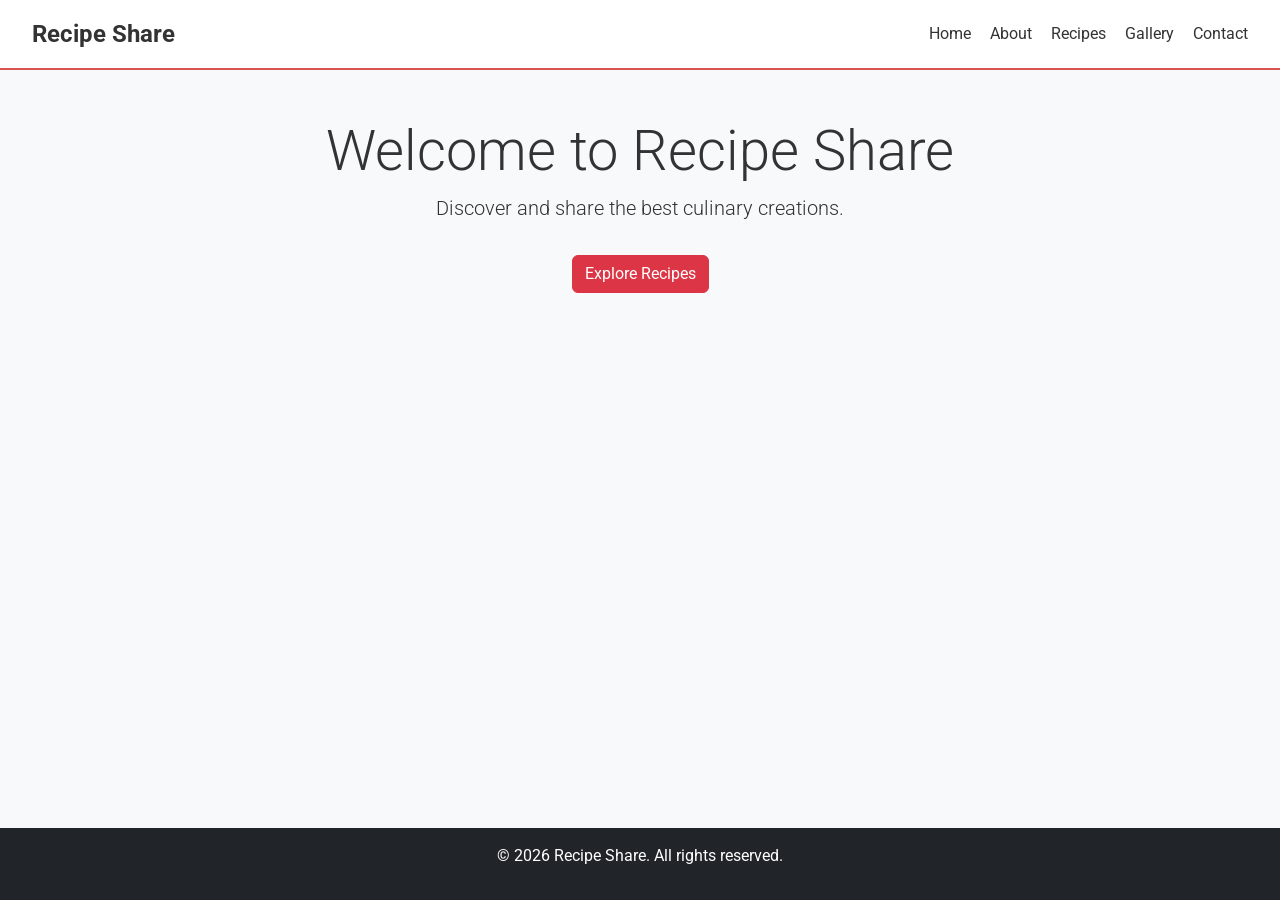
==== index.html @ 20cbf23e "first commit" ====
<!-- Home Page -->
<!DOCTYPE html>
<html lang="en">
<head>
  <meta charset="UTF-8">
  <meta name="viewport" content="width=device-width, initial-scale=1.0">
  <title>Recipe Share - Home</title>
  <link href="https://cdn.jsdelivr.net/npm/bootstrap@5.3.0/dist/css/bootstrap.min.css" rel="stylesheet">
  <link rel="stylesheet" href="css/style.css">
</head>
<body>
  <header class="custom-header">
    <div class="logo fw-bold fs-4">Recipe Share</div>
    <nav>
      <a href="index.html">Home</a>
      <a href="about.html">About</a>
      <a href="recipes.html">Recipes</a>
      <a href="gallery.html">Gallery</a>
      <a href="contact.html">Contact</a>
    </nav>
  </header>
  
  <main class="container mt-5 text-center">
    <h1 class="display-4">Welcome to Recipe Share</h1>
    <p class="lead">Discover and share the best culinary creations.</p>
    <a href="recipes.html" class="btn btn-danger mt-3">Explore Recipes</a>
  </main>

  <footer class="bg-dark text-white text-center py-3 mt-5">
    <p>&copy; 2026 Recipe Share. All rights reserved.</p>
  </footer>
</body>
</html>
---- css/style.css ----
/* Main stylesheet for Recipe Website */
@import url('https://fonts.googleapis.com/css2?family=Roboto:wght@400;700&display=swap');

:root {
  --primary-color: #d9534f;
  --bg-light: #f8f9fa;
  --text-dark: #333333;
}

body {
  font-family: 'Roboto', sans-serif;
  color: var(--text-dark);
  background-color: var(--bg-light);
  margin: 0;
  display: flex;
  flex-direction: column;
  min-height: 100vh;
}

main {
  flex: 1;
}

.custom-header {
  display: flex;
  justify-content: space-between;
  align-items: center;
  padding: 1rem 2rem;
  background-color: #ffffff;
  border-bottom: 2px solid var(--primary-color);
}

.custom-header nav a {
  margin-left: 15px;
  text-decoration: none;
  color: var(--text-dark);
}

.custom-header nav a:hover {
  color: var(--primary-color);
}

.recipe-grid {
  display: grid;
  grid-template-columns: repeat(3, 1fr);
  gap: 20px;
}

.relative-box {
  position: relative;
  padding: 20px;
  background: #fff;
  border: 1px solid #ddd;
}

.absolute-badge {
  position: absolute;
  top: -10px;
  right: -10px;
  background: var(--primary-color);
  color: white;
  padding: 5px 10px;
  border-radius: 50%;
}

.table-custom tr:nth-child(even) {
  background-color: #e9ecef;
}

input:focus, textarea:focus {
  border-color: var(--primary-color);
  outline: none;
  box-shadow: 0 0 5px rgba(217, 83, 79, 0.5);
}

@media (max-width: 768px) {
  .recipe-grid {
    grid-template-columns: repeat(2, 1fr);
  }
}

@media (max-width: 480px) {
  .custom-header {
    flex-direction: column;
    text-align: center;
  }
  .recipe-grid {
    grid-template-columns: 1fr;
  }
}
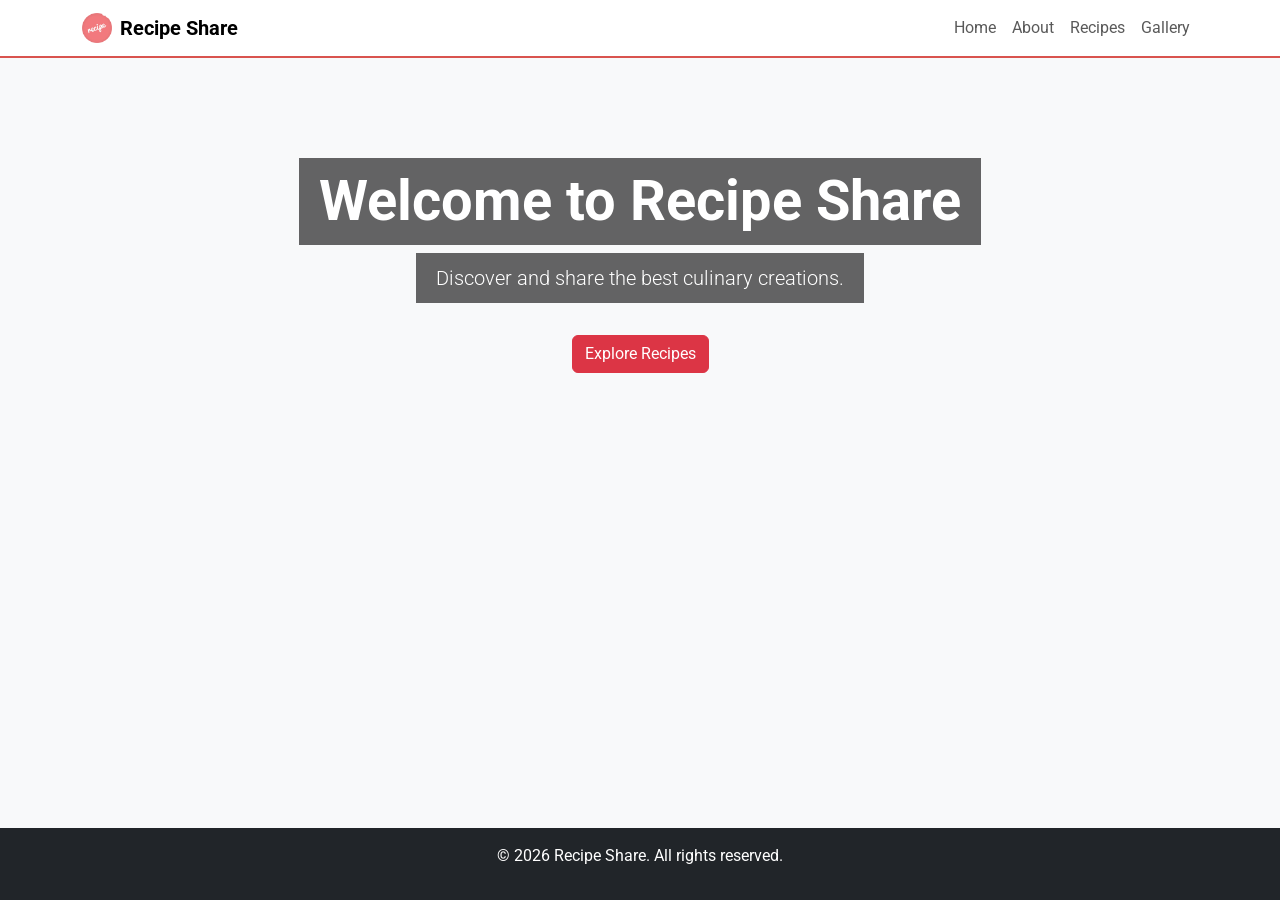
==== commit fd02b48c: "init" ====
--- a/index.html
+++ b/index.html
@@ -1,33 +1,50 @@
-<!-- Home Page -->
+<!-- Starter Home Page -->
 <!DOCTYPE html>
 <html lang="en">
 <head>
   <meta charset="UTF-8">
   <meta name="viewport" content="width=device-width, initial-scale=1.0">
   <title>Recipe Share - Home</title>
+  <link rel="icon" href="images/icon.ico" type="image/x-icon">
   <link href="https://cdn.jsdelivr.net/npm/bootstrap@5.3.0/dist/css/bootstrap.min.css" rel="stylesheet">
   <link rel="stylesheet" href="css/style.css">
 </head>
 <body>
-  <header class="custom-header">
-    <div class="logo fw-bold fs-4">Recipe Share</div>
-    <nav>
-      <a href="index.html">Home</a>
-      <a href="about.html">About</a>
-      <a href="recipes.html">Recipes</a>
-      <a href="gallery.html">Gallery</a>
-      <a href="contact.html">Contact</a>
-    </nav>
-  </header>
+  <nav class="navbar navbar-expand-lg navbar-light custom-header sticky-top">
+    <div class="container">
+      <a class="navbar-brand d-flex align-items-center fw-bold" href="index.html">
+        <img src="images/icon.ico" alt="Logo" width="30" height="30" class="me-2">
+        Recipe Share
+      </a>
+      <button class="navbar-toggler" type="button" data-bs-toggle="collapse" data-bs-target="#navbarNav">
+        <span class="navbar-toggler-icon"></span>
+      </button>
+      <div class="collapse navbar-collapse" id="navbarNav">
+        <ul class="navbar-nav ms-auto">
+          <li class="nav-item"><a class="nav-link" href="index.html">Home</a></li>
+          <li class="nav-item"><a class="nav-link" href="about.html">About</a></li>
+          <li class="nav-item"><a class="nav-link" href="recipes.html">Recipes</a></li>
+          <li class="nav-item"><a class="nav-link" href="gallery.html">Gallery</a></li>
+        </ul>
+      </div>
+    </div>
+  </nav>
   
-  <main class="container mt-5 text-center">
-    <h1 class="display-4">Welcome to Recipe Share</h1>
-    <p class="lead">Discover and share the best culinary creations.</p>
-    <a href="recipes.html" class="btn btn-danger mt-3">Explore Recipes</a>
+  <main>
+    <section class="bg-home text-center">
+      <div class="container">
+        <h1 class="display-4 fw-bold">Welcome to Recipe Share</h1>
+        <br>
+        <p class="lead">Discover and share the best culinary creations.</p>
+        <br>
+        <a href="recipes.html" class="btn btn-danger mt-3">Explore Recipes</a>
+      </div>
+    </section>
   </main>
 
-  <footer class="bg-dark text-white text-center py-3 mt-5">
+  <footer class="bg-dark text-white text-center py-3">
     <p>&copy; 2026 Recipe Share. All rights reserved.</p>
   </footer>
+  <script src="https://cdn.jsdelivr.net/npm/bootstrap@5.3.0/dist/js/bootstrap.bundle.min.js"></script>
 </body>
 </html>
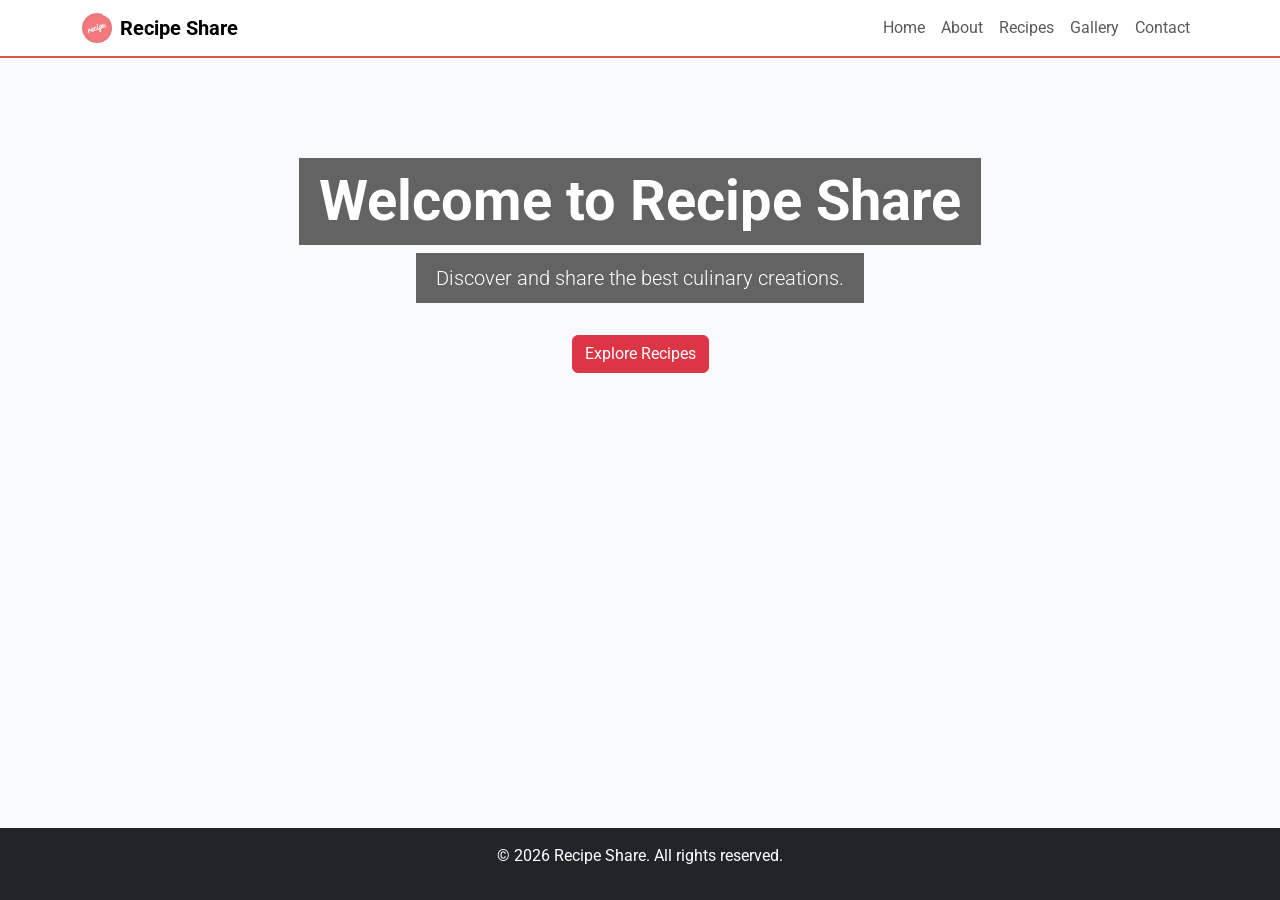
==== commit d1e94ad0: "Some changes" ====
--- a/index.html
+++ b/index.html
@@ -1,7 +1,7 @@
 <!-- Starter Home Page -->
 <!DOCTYPE html>
 <html lang="en">
-<head>
+<head> 
   <meta charset="UTF-8">
   <meta name="viewport" content="width=device-width, initial-scale=1.0">
   <title>Recipe Share - Home</title>
@@ -25,6 +25,7 @@
           <li class="nav-item"><a class="nav-link" href="about.html">About</a></li>
           <li class="nav-item"><a class="nav-link" href="recipes.html">Recipes</a></li>
           <li class="nav-item"><a class="nav-link" href="gallery.html">Gallery</a></li>
+          <li class="nav-item"><a class="nav-link" href="contact.html">Contact</a></li>
         </ul>
       </div>
     </div>
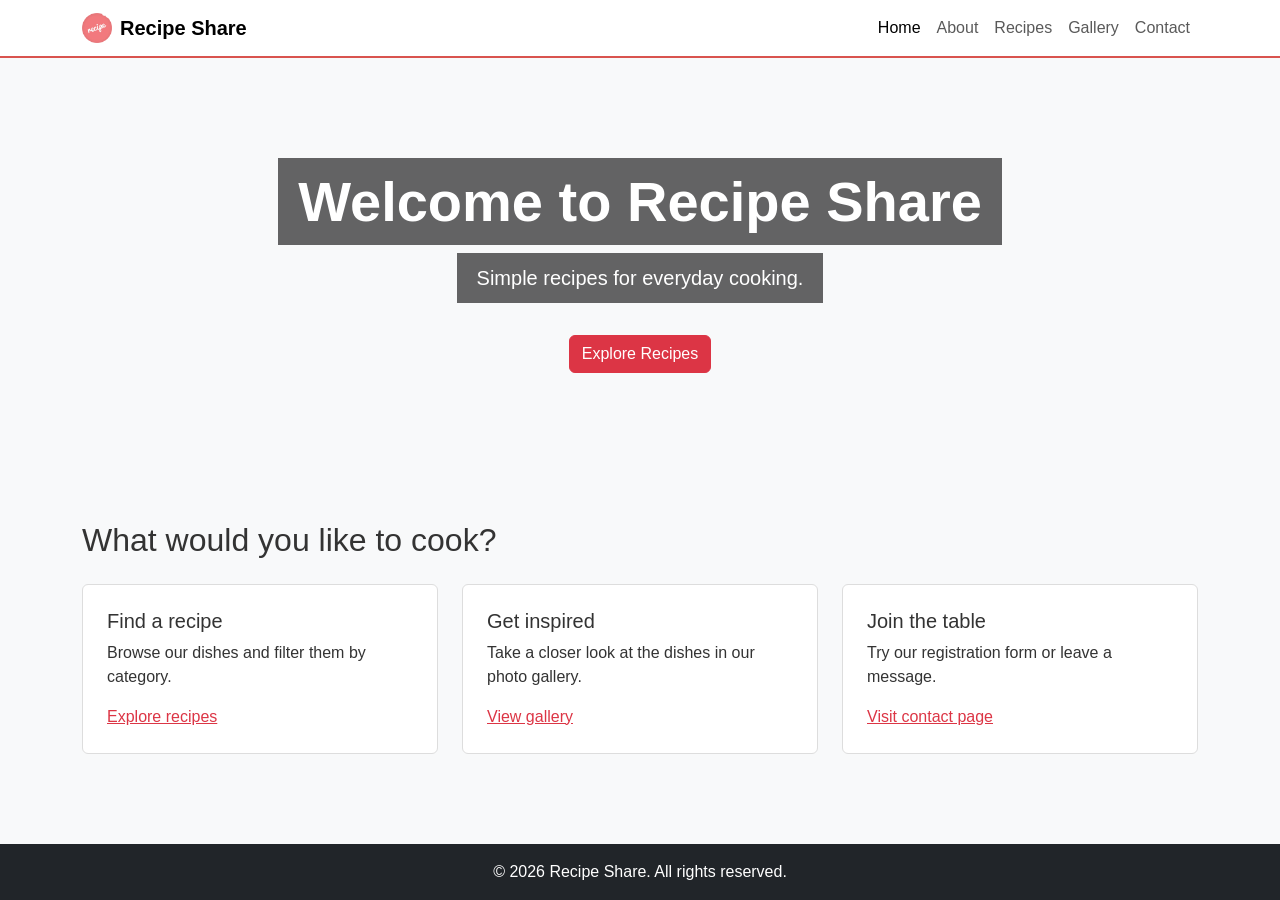
==== commit c09c66cf: "init" ====
--- a/index.html
+++ b/index.html
@@ -1,4 +1,3 @@
-<!-- Starter Home Page -->
 <!DOCTYPE html>
 <html lang="en">
 <head> 
@@ -6,7 +5,7 @@
   <meta name="viewport" content="width=device-width, initial-scale=1.0">
   <title>Recipe Share - Home</title>
   <link rel="icon" href="images/icon.ico" type="image/x-icon">
-  <link href="https://cdn.jsdelivr.net/npm/bootstrap@5.3.0/dist/css/bootstrap.min.css" rel="stylesheet">
+  <link href="vendor/bootstrap.min.css" rel="stylesheet">
   <link rel="stylesheet" href="css/style.css">
 </head>
 <body>
@@ -16,12 +15,12 @@
         <img src="images/icon.ico" alt="Logo" width="30" height="30" class="me-2">
         Recipe Share
       </a>
-      <button class="navbar-toggler" type="button" data-bs-toggle="collapse" data-bs-target="#navbarNav">
+      <button class="navbar-toggler" type="button" data-bs-toggle="collapse" data-bs-target="#navbarNav" aria-controls="navbarNav" aria-expanded="false" aria-label="Toggle navigation">
         <span class="navbar-toggler-icon"></span>
       </button>
       <div class="collapse navbar-collapse" id="navbarNav">
         <ul class="navbar-nav ms-auto">
-          <li class="nav-item"><a class="nav-link" href="index.html">Home</a></li>
+          <li class="nav-item"><a class="nav-link active" aria-current="page" href="index.html">Home</a></li>
           <li class="nav-item"><a class="nav-link" href="about.html">About</a></li>
           <li class="nav-item"><a class="nav-link" href="recipes.html">Recipes</a></li>
           <li class="nav-item"><a class="nav-link" href="gallery.html">Gallery</a></li>
@@ -36,9 +35,17 @@
       <div class="container">
         <h1 class="display-4 fw-bold">Welcome to Recipe Share</h1>
         <br>
-        <p class="lead">Discover and share the best culinary creations.</p>
+        <p class="lead">Simple recipes for everyday cooking.</p>
         <br>
         <a href="recipes.html" class="btn btn-danger mt-3">Explore Recipes</a>
+      </div>
+    </section>
+    <section class="container py-5">
+      <h2 class="mb-4">What would you like to cook?</h2>
+      <div class="row g-4">
+        <div class="col-md-4"><div class="home-feature h-100"><h3 class="h5">Find a recipe</h3><p>Browse our dishes and filter them by category.</p><a href="recipes.html" class="text-danger">Explore recipes</a></div></div>
+        <div class="col-md-4"><div class="home-feature h-100"><h3 class="h5">Get inspired</h3><p>Take a closer look at the dishes in our photo gallery.</p><a href="gallery.html" class="text-danger">View gallery</a></div></div>
+        <div class="col-md-4"><div class="home-feature h-100"><h3 class="h5">Join the table</h3><p>Try our registration form or leave a message.</p><a href="contact.html" class="text-danger">Visit contact page</a></div></div>
       </div>
     </section>
   </main>
@@ -46,6 +53,8 @@
   <footer class="bg-dark text-white text-center py-3">
     <p>&copy; 2026 Recipe Share. All rights reserved.</p>
   </footer>
-  <script src="https://cdn.jsdelivr.net/npm/bootstrap@5.3.0/dist/js/bootstrap.bundle.min.js"></script>
+  <script src="vendor/bootstrap.bundle.min.js"></script>
+  <script src="vendor/jquery.min.js"></script>
+  <script src="js/script.js"></script>
 </body>
 </html>
